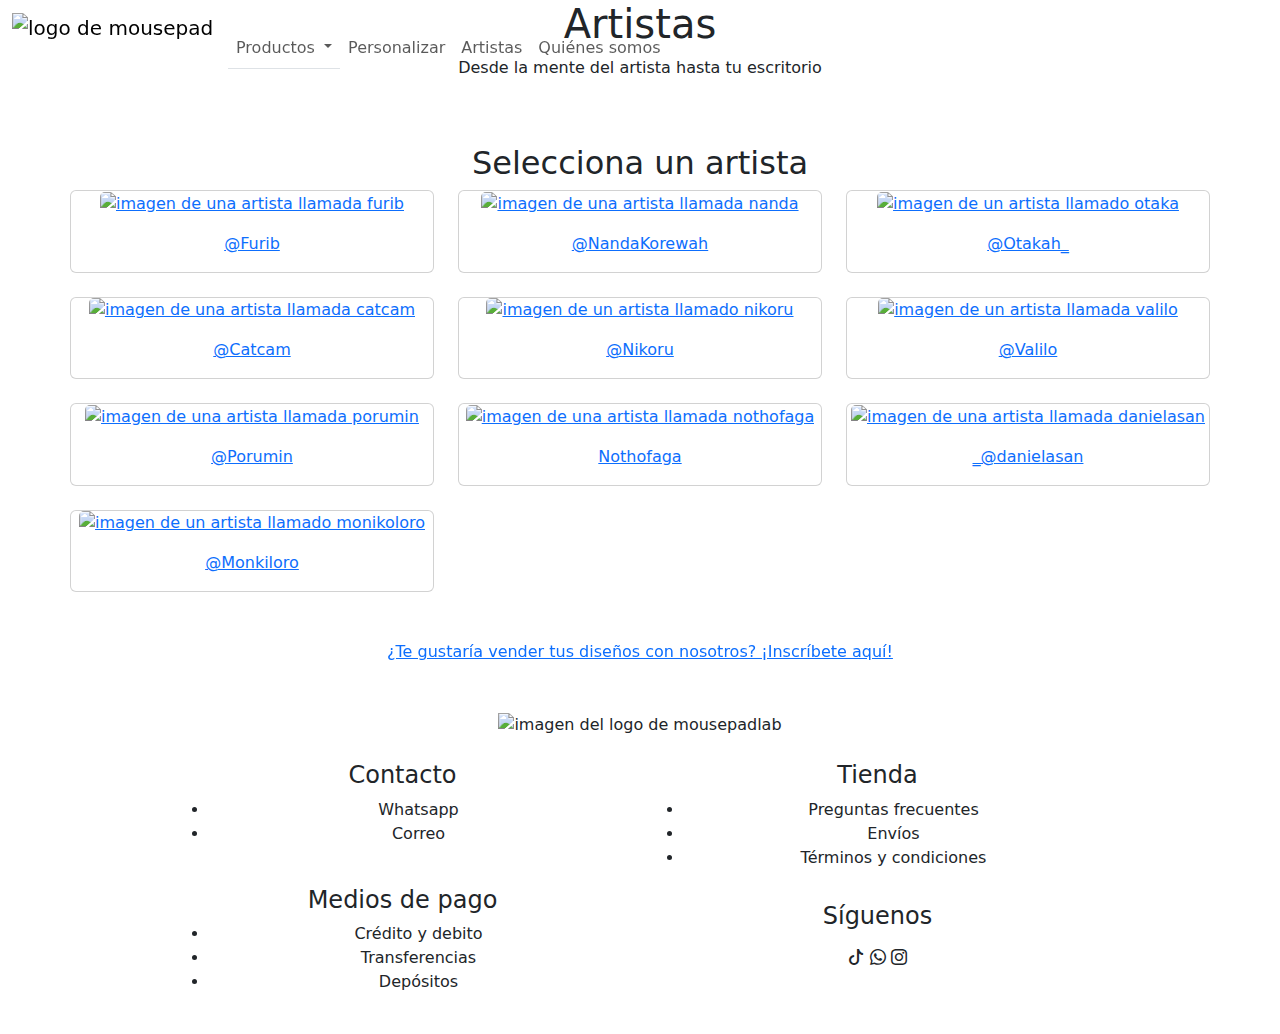
==== artistas.html @ 596542e2 "Add files via upload" ====
<!doctype html>
<html lang="es">
  <head>
    <meta charset="utf-8">
    <meta name="viewport" content="width=device-width, initial-scale=1">
    <title>Mousepad lab - Artistas</title>
    <link href="https://cdn.jsdelivr.net/npm/bootstrap@5.3.3/dist/css/bootstrap.min.css" rel="stylesheet" integrity="sha384-QWTKZyjpPEjISv5WaRU9OFeRpok6YctnYmDr5pNlyT2bRjXh0JMhjY6hW+ALEwIH" crossorigin="anonymous">
    <link rel="stylesheet" href="https://cdn.jsdelivr.net/npm/bootstrap-icons@1.11.3/font/bootstrap-icons.min.css">
    <link rel="preconnect" href="https://fonts.googleapis.com">
    <link rel="preconnect" href="https://fonts.gstatic.com" crossorigin>
    <link href="https://fonts.googleapis.com/css2?family=Alegreya:ital,wght@0,400..900;1,400..900&family=Dancing+Script:wght@400..700&family=Playfair+Display:ital,wght@0,400..900;1,400..900&family=Roboto:ital,wght@0,100;0,300;0,400;0,500;0,700;0,900;1,100;1,300;1,400;1,500;1,700;1,900&family=Style+Script&display=swap" rel="stylesheet">
    <link rel="stylesheet" href="assets/style.css">
  </head>
  <body>
    <header class="position-absolute z-1">
      <nav class="navbar navbar-expand-md">
          <div class="ss-container-nav container">
            <a class="navbar-brand" href="index.html"><img src="assets/img/mousepadlab.png" alt="logo de mousepadlab" class="logo-header d-sm-none" width="110" height="40">
              <img src="assets/img/mousepadlab.png" alt="logo de mousepadlab" class="logo-header d-none d-sm-block" width="200" height="70"></a>
              <div>
              <a href="carrito.html"><i class="bi bi-cart2 d-md-none text-white"></i></a>
            <button class="navbar-toggler border-0 shadow-none" type="button" data-bs-toggle="collapse" data-bs-target="#navbarNavDropdown" aria-controls="navbarNavDropdown" aria-expanded="false" aria-label="Toggle navigation">
              <i class="bi bi-list text-white"></i>
            </button>
              </div>
            <div class="collapse navbar-collapse " id="navbarNavDropdown">
              <ul class="ss-lista navbar-nav justify-content-around text">
                  <li class="nav-item dropdown">
                      <a class="nav-link dropdown-toggle text border-bottom" href="#" role="button" data-bs-toggle="dropdown" aria-expanded="false">
                        Productos
                      </a>
                      <ul class="dropdown-menu">
                        <li><a class="dropdown-item" href="personalizar.html">Personalizados</a></li>
                        <li><a class="dropdown-item" href="artistas.html">Diseñado por artistas</a></li>
                        <li><a class="dropdown-item" href="personalizar-playmat.html">Playmat</a></li>
                        <li><a class="dropdown-item" href="personalizar-gifcard.html">Gift card</a></li>
                      </ul>
                    </li>
                <li class="nav-item">
                  <a class="nav-link" href="personalizar.html">Personalizar</a>
                </li>
                <li class="nav-item">
                  <a class="nav-link" href="artistas.html">Artistas</a>
                </li>
                <li class="nav-item">
                  <a class="nav-link" href="">Quiénes somos</a>
                </li>
              </ul>
            </div>
            <a href="carrito.html"><i class="bi bi-cart2 d-none d-md-block text-white"></i></a>
          </div>
        </nav>
  </header>
    <main class="position-relative container-fluid p-0 text-center">
        <section class="ss-hero-pag ss-hero-artistas container-fluid text-center align-content-center">
            <h1>Artistas</h1>
            <p class="texto-descriptivo pb-md-3 pb-sm-2 pb-lg-5">Desde la mente del artista hasta tu escritorio</p>
        </section>
        <section class="container artista text-center py-4 py-md-5 p-lg-0">
            <h2>Selecciona un artista</h2>
            <div class="row row-gap-4">
                <div class="col-6 col-md-4">
                <div class="card">
                    <a href="catalogo-artistas.html">
                        <img src="assets/img/furib-artista.jpeg" class="card-img-top" alt="imagen de una artista llamada furib">
                        <div class="card-body">
                        <p class="card-text">@Furib</p>
                        </div>
                    </a>
                </div>
                </div>
                <div class="col-6 col-md-4">
                <div class="card">
                    <a href="catalogo-artistas.html">
                        <img src="assets/img/nanda-artista.jpeg" class="card-img-top" alt="imagen de una artista llamada nanda">
                        <div class="card-body">
                        <p class="card-text">@NandaKorewah</p>
                        </div>
                    </a>
                </div>
                </div>
                <div class="col-6 col-md-4">
                <div class="card">
                    <a href="catalogo-artistas.html">
                        <img src="assets/img/otaka-artista.jpeg" class="card-img-top" alt="imagen de un artista llamado otaka">
                        <div class="card-body">
                        <p class="card-text">@Otakah_</p>
                        </div>
                    </a>
                </div>
                </div>
                <div class="col-6 col-md-4">
                <div class="card">
                    <a href="catalogo-artistas.html">
                        <img src="assets/img/catcam-artista.jpeg" class="card-img-top" alt="imagen de una artista llamada catcam">
                        <div class="card-body">
                        <p class="card-text">@Catcam</p>
                        </div>
                    </a>
                </div>
                </div>
                <div class="col-6 col-md-4">
                <div class="card">
                    <a href="catalogo-artistas.html">
                        <img src="assets/img/nikoru-artista.jpeg" class="card-img-top" alt="imagen de un artista llamado nikoru">
                        <div class="card-body">
                        <p class="card-text">@Nikoru</p>
                        </div>
                    </a>
                </div>
                </div>
                <div class="col-6 col-md-4">
                <div class="card">
                    <a href="catalogo-artistas.html">
                        <img src="assets/img/valila-artista.jpeg" class="card-img-top" alt="imagen de un artista llamada valilo">
                        <div class="card-body">
                        <p class="card-text">@Valilo</p>
                        </div>
                    </a>
                </div>
                </div>
                <div class="col-6 col-md-4">
                <div class="card">
                    <a href="catalogo-artistas.html">
                        <img src="assets/img/porumin-artista.jpeg" class="card-img-top" alt="imagen de una artista llamada porumin">
                        <div class="card-body">
                        <p class="card-text">@Porumin</p>
                        </div>
                    </a>
                </div>
                </div>
                <div class="col-6 col-md-4">
                <div class="card">
                    <a href="catalogo-artistas.html">
                        <img src="assets/img/nothofaga-artista.jpeg" class="card-img-top" alt="imagen de una artista llamada nothofaga">
                        <div class="card-body">
                        <p class="card-text">Nothofaga</p>
                        </div>
                    </a>
                </div>
                </div>
                <div class="col-6 col-md-4">
                <div class="card">
                    <a href="catalogo-artistas.html">
                        <img src="assets/img/danielasan-artista.jpeg" class="card-img-top" alt="imagen de una artista llamada danielasan">
                        <div class="card-body">
                        <p class="card-text">_@danielasan</p>
                        </div>
                    </a>
                </div>
                </div>
                <div class="col-6 col-md-4">
                <div class="card">
                    <a href="catalogo-artistas.html">
                        <img src="assets/img/monikoloro-artista.jpeg" class="card-img-top" alt="imagen de un artista llamado monikoloro">
                        <div class="card-body">
                        <p class="card-text">@Monkiloro</p>
                        </div>
                    </a>
                </div>
            </div>
            </div>
        </section>
        <div class="position-sticky bottom-0 my-5 h-auto">
        <a class="artistas-btn text-center" href="formulario-vende-nosotros.html"> ¿Te gustaría vender tus diseños con nosotros? ¡Inscríbete aquí!</a>
        </div>
    </main>
    <footer class="container-fluid text-start text-sm-center">
        <div class="container">
            <img src="assets/img/mousepadlab.png" class="ss-img-footer" alt="imagen del logo de mousepadlab">
            <div class="row py-4 justify-content-center">
              <div class="col-12 col-sm-5 justify-content-center text-sm-center">
                  <h4>Contacto</h4>
              <ul>
                  <li>Whatsapp</li>
                  <li>Correo</li>
              </ul>
            </div>
            <div class="col-12 col-sm-5 justify-content-center text-sm-center">
                <h4>Tienda</h4>
            <ul>
                <li>Preguntas frecuentes</li>
                <li>Envíos</li>
                <li>Términos y condiciones</li>
            </ul>
            </div>
            <div class="col-12 col-sm-5 justify-content-center text-start text-sm-center">
                <h4>Medios de pago</h4>
            <ul>
                <li>Crédito y debito</li>
                <li>Transferencias</li>
                <li>Depósitos</li>
            </ul>
            </div>
            <div class="d-flex d-sm-block social-media justify-content-between justify-content-sm-center py-3 col-12 col-sm-5 text-start text-sm-center">
              <h4 class="d-none d-sm-block mb-3">Síguenos</h4>
                <i class="bi bi-tiktok text-center"></i>
                <i class="bi bi-whatsapp"></i>
                <i class="bi bi-instagram"></i>
            </div>
        </div>
      </div>
    </footer>
    <script src="https://cdn.jsdelivr.net/npm/bootstrap@5.3.3/dist/js/bootstrap.bundle.min.js" integrity="sha384-YvpcrYf0tY3lHB60NNkmXc5s9fDVZLESaAA55NDzOxhy9GkcIdslK1eN7N6jIeHz" crossorigin="anonymous"></script>
  </body>
</html>
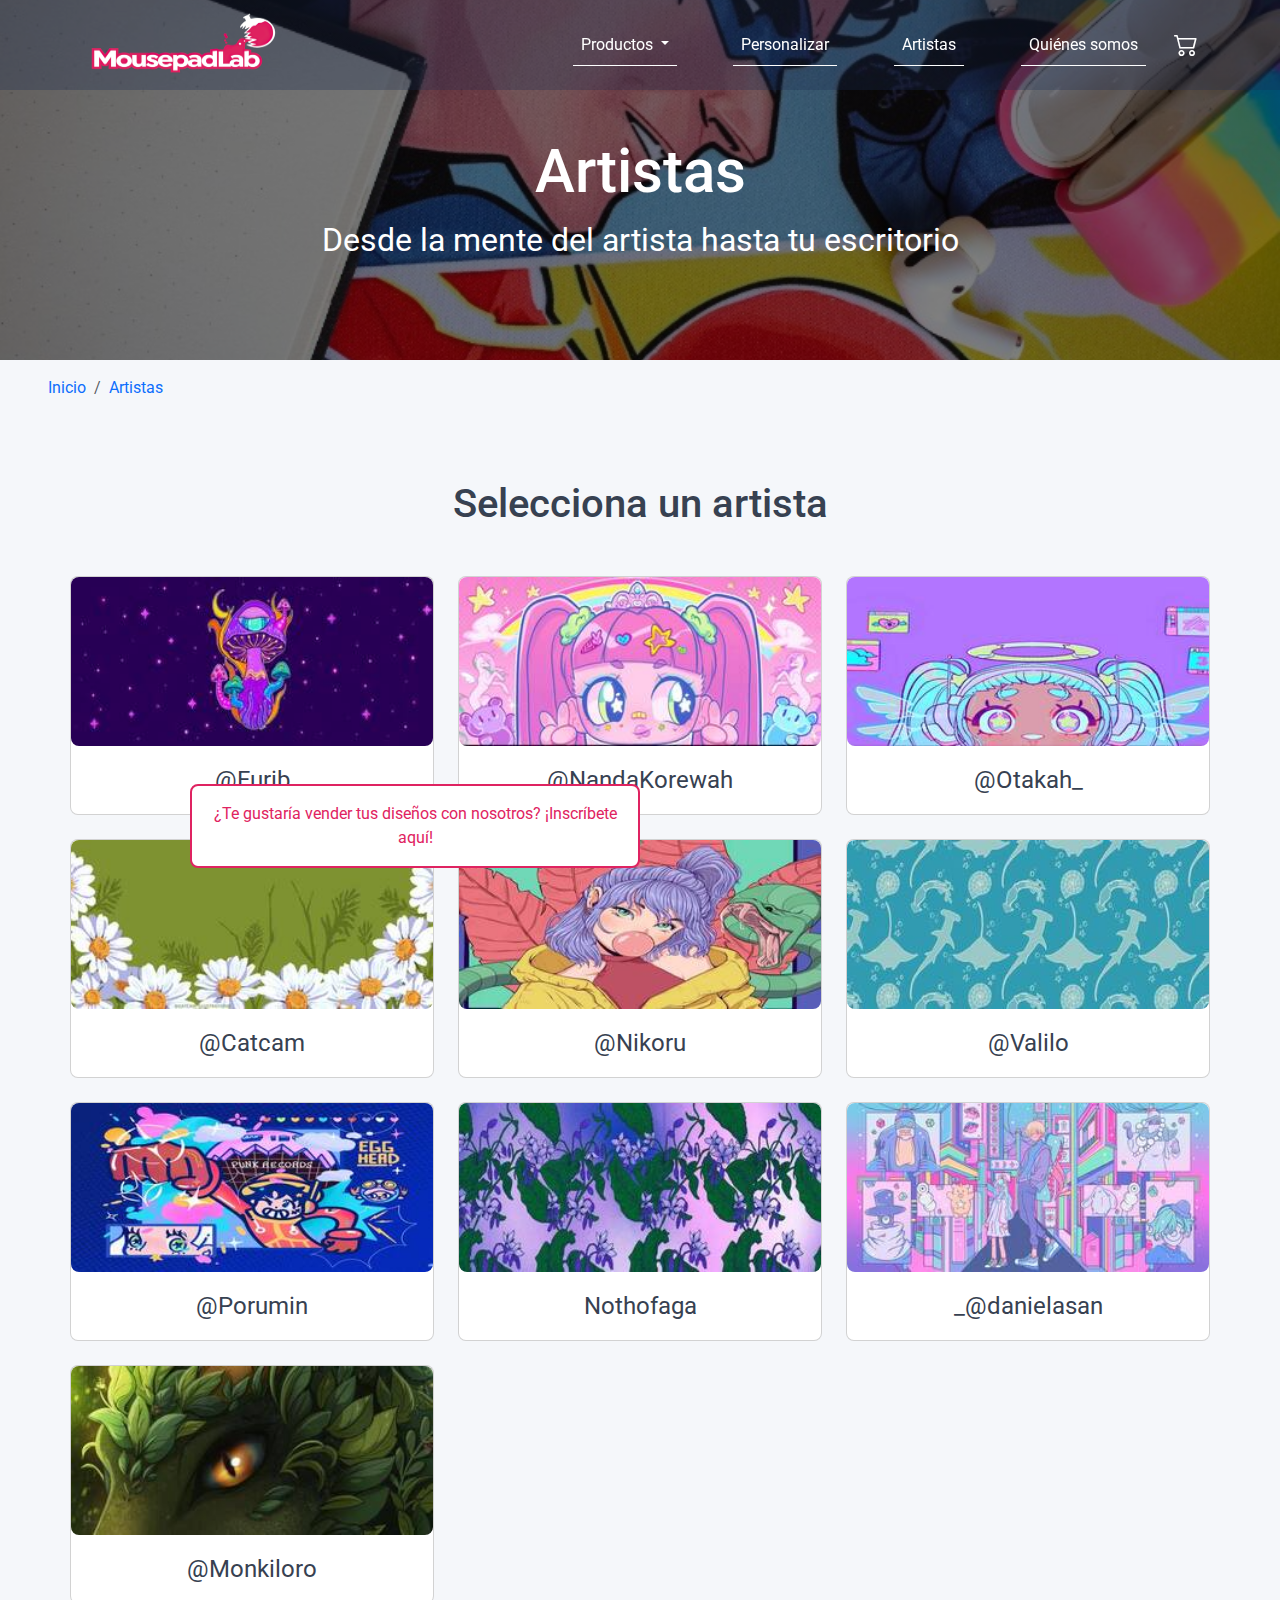
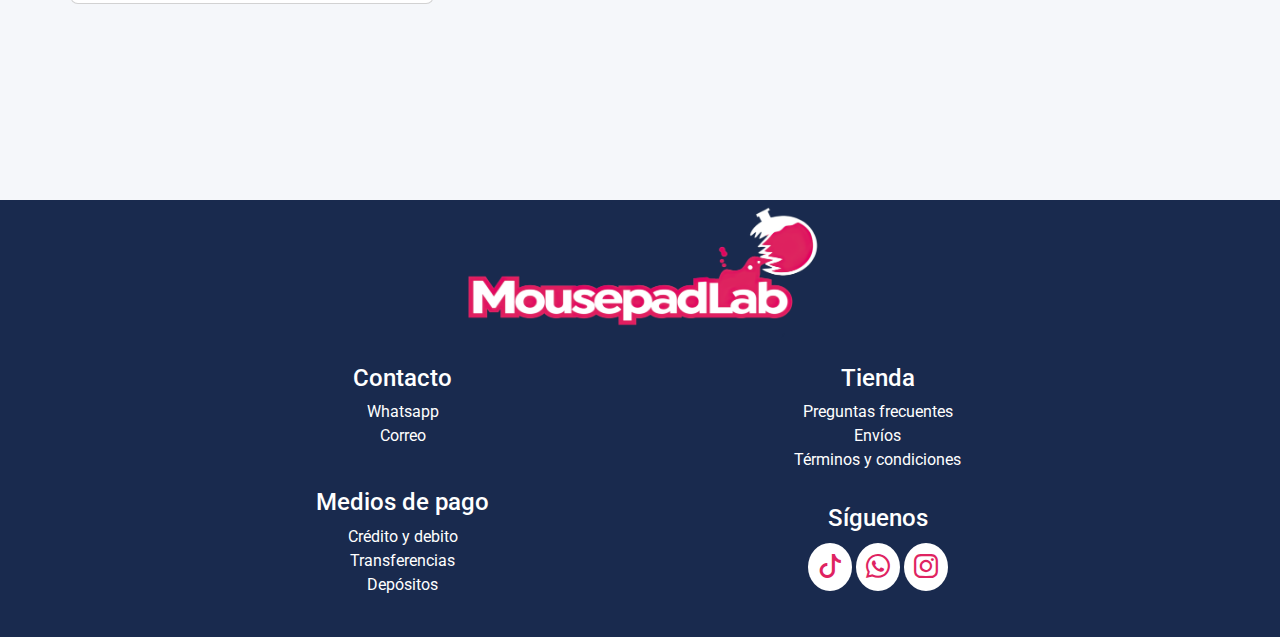
==== commit 33467fa1: "Add files via upload" ====
--- a/artistas.html
+++ b/artistas.html
@@ -9,6 +9,9 @@
     <link rel="preconnect" href="https://fonts.googleapis.com">
     <link rel="preconnect" href="https://fonts.gstatic.com" crossorigin>
     <link href="https://fonts.googleapis.com/css2?family=Alegreya:ital,wght@0,400..900;1,400..900&family=Dancing+Script:wght@400..700&family=Playfair+Display:ital,wght@0,400..900;1,400..900&family=Roboto:ital,wght@0,100;0,300;0,400;0,500;0,700;0,900;1,100;1,300;1,400;1,500;1,700;1,900&family=Style+Script&display=swap" rel="stylesheet">
+    <link rel="preconnect" href="https://fonts.googleapis.com">
+<link rel="preconnect" href="https://fonts.gstatic.com" crossorigin>
+<link href="https://fonts.googleapis.com/css2?family=Alegreya:ital,wght@0,400..900;1,400..900&family=Dancing+Script:wght@400..700&family=Playfair+Display:ital,wght@0,400..900;1,400..900&family=Press+Start+2P&family=Roboto:ital,wght@0,100;0,300;0,400;0,500;0,700;0,900;1,100;1,300;1,400;1,500;1,700;1,900&family=Style+Script&display=swap" rel="stylesheet">
     <link rel="stylesheet" href="assets/style.css">
   </head>
   <body>
@@ -24,9 +27,9 @@
             </button>
               </div>
             <div class="collapse navbar-collapse " id="navbarNavDropdown">
-              <ul class="ss-lista navbar-nav justify-content-around text">
-                  <li class="nav-item dropdown">
-                      <a class="nav-link dropdown-toggle text border-bottom" href="#" role="button" data-bs-toggle="dropdown" aria-expanded="false">
+              <ul class="ss-lista navbar-nav align-items-center justify-content-md-around">
+                  <li class="nav-item dropdown nav-item-diferente">
+                      <a class="nav-link dropdown-toggle text text-center" href="#" role="button" data-bs-toggle="dropdown" aria-expanded="false">
                         Productos
                       </a>
                       <ul class="dropdown-menu">
@@ -34,28 +37,33 @@
                         <li><a class="dropdown-item" href="artistas.html">Diseñado por artistas</a></li>
                         <li><a class="dropdown-item" href="personalizar-playmat.html">Playmat</a></li>
                         <li><a class="dropdown-item" href="personalizar-gifcard.html">Gift card</a></li>
+                        <li><a class="dropdown-item" href="personalizar-cuadro.html">Cuadros</a></li>
                       </ul>
                     </li>
                 <li class="nav-item">
-                  <a class="nav-link" href="personalizar.html">Personalizar</a>
+                  <a class="nav-link text-center" href="personalizar.html">Personalizar</a>
+                </li>
+                <li class="nav-item nav-item-diferente">
+                  <a class="nav-link text-center" href="artistas.html">Artistas</a>
                 </li>
                 <li class="nav-item">
-                  <a class="nav-link" href="artistas.html">Artistas</a>
-                </li>
-                <li class="nav-item">
-                  <a class="nav-link" href="">Quiénes somos</a>
+                  <a class="nav-link text-center" href="quienes-somos.html">Quiénes somos</a>
                 </li>
               </ul>
             </div>
-            <a href="carrito.html"><i class="bi bi-cart2 d-none d-md-block text-white"></i></a>
+            <a href="carrito.html" class="d-none d-md-block"><p class="m-0"><i class="bi bi-cart2 d-none d-md-block text-white"></i></p></a>
           </div>
         </nav>
   </header>
     <main class="position-relative container-fluid p-0 text-center">
         <section class="ss-hero-pag ss-hero-artistas container-fluid text-center align-content-center">
             <h1>Artistas</h1>
-            <p class="texto-descriptivo pb-md-3 pb-sm-2 pb-lg-5">Desde la mente del artista hasta tu escritorio</p>
+            <p class="texto-descriptivo pb-md-2 pb-sm-1 pb-lg-4">Desde la mente del artista hasta tu escritorio</p>
         </section>
+        <ol class="breadcrumb ms-5 mt-3">
+          <li class="breadcrumb-item"><a href="index.html">Inicio</a></li>
+          <li class="breadcrumb-item"><a href="#" class="miga-activa">Artistas</a></li>
+        </ol>
         <section class="container artista text-center py-4 py-md-5 p-lg-0">
             <h2>Selecciona un artista</h2>
             <div class="row row-gap-4">
@@ -161,7 +169,7 @@
             </div>
             </div>
         </section>
-        <div class="position-sticky bottom-0 my-5 h-auto">
+        <div class="position-sticky d-flex justify-content-center bottom-0 mt-5 h-auto">
         <a class="artistas-btn text-center" href="formulario-vende-nosotros.html"> ¿Te gustaría vender tus diseños con nosotros? ¡Inscríbete aquí!</a>
         </div>
     </main>
--- a/assets/style.css
+++ b/assets/style.css
@@ -0,0 +1,758 @@
+@charset "UTF-8";
+.large-btn-mobile:hover {
+  background-color: #B01D4E;
+}
+
+.large-btn-mobile-2:hover {
+  background-color: #B01D4E;
+}
+
+.small-btn-mobile:hover {
+  background-color: #B01D4E;
+}
+
+.small-btn-desktop:hover {
+  background-color: #B01D4E;
+}
+
+body {
+  background-color: #F5F7FA;
+  color: #374151;
+  font-family: "Roboto";
+}
+
+h1 {
+  font-size: 1.875rem;
+}
+
+h2 {
+  font-size: 1.5rem;
+}
+
+a {
+  text-decoration: none;
+}
+
+li:not(.ss-vende li) {
+  list-style: none;
+}
+
+p {
+  font-size: 0.875rem;
+}
+
+/* Estos son los estilos del header*/
+header {
+  width: 100%;
+}
+
+.navbar {
+  background-color: rgba(25, 42, 78, 0.3);
+  max-height: 90px;
+}
+
+.navbar .navbar-nav .nav-link {
+  color: white;
+  border-bottom: 1px solid white;
+}
+
+.navbar .navbar-nav .nav-link li.activo a.activo {
+  color: #DF2361;
+}
+
+.navbar .navbar-toggler-icon {
+  color: white;
+}
+
+.navbar-brand {
+  width: 40%;
+}
+
+.navbar-nav {
+  width: 100%;
+}
+
+.navbar-collapse.show {
+  background-color: #F5F7FA;
+  width: 50%;
+  height: 100vh;
+  display: flex;
+  align-items: flex-start;
+  z-index: 5;
+}
+
+.navbar-collapse.show .ss-lista {
+  height: 50%;
+  align-items: center;
+  justify-content: space-between;
+  border-color: #DF2361;
+}
+
+.navbar-collapse.show .nav-link {
+  color: #374151;
+  font-size: 1.25rem;
+}
+
+.navbar-collapse ul.dropdown-menu.show {
+  display: flex;
+  align-items: center;
+  flex-direction: column;
+  justify-content: space-around;
+  height: 30vh;
+}
+.navbar-collapse ul.dropdown-menu.show li {
+  border-bottom: 1px solid #DF2361;
+  width: 100%;
+}
+
+.bi {
+  font-size: 1.5rem;
+}
+
+/* Estos son los estilos del home*/
+/* Estos son los estilos de la seccion hero-img*/
+.ss-hero-img {
+  color: white;
+  background-image: linear-gradient(rgba(0, 0, 0, 0.5), rgba(0, 0, 0, 0.5)), url("img/personalizar-2.jpeg");
+  background-position: center;
+  background-size: cover;
+  height: 40vh;
+  max-height: 668px;
+}
+.ss-hero-img div {
+  margin-top: 3.125rem;
+}
+
+.large-btn-mobile {
+  color: white;
+  width: 60%;
+  min-width: 300px;
+  max-width: 23rem;
+  padding: 0.6rem 5rem 0.6rem 5rem;
+  border-radius: 8px;
+  background-color: #DF2361;
+  transition: all 0.3s ease;
+}
+
+.large-btn-mobile-2 {
+  color: #DF2361;
+  width: 60%;
+  min-width: 300px;
+  max-width: 23rem;
+  padding: 0.6rem 5rem 0.6rem 5rem;
+  border-radius: 8px;
+  border: 2px solid #DF2361;
+  background-color: #F5F7FA;
+  transition: all 0.3s ease;
+}
+
+/* Estos son los estilos de la seccion productos*/
+.ss-card-img {
+  height: 90px;
+}
+
+.small-btn-mobile {
+  color: white;
+  max-height: 2.5rem;
+  padding-bottom: 0.2rem;
+  padding-top: 0.2rem;
+  border-radius: 8px;
+  background-color: #DF2361;
+  transition: all 0.3s ease;
+}
+
+.ss-card-text {
+  font-size: 0.75rem;
+}
+
+.ss-precio {
+  margin-bottom: 0.3rem;
+  color: #B01D4E;
+}
+
+.ss-precio-personalizar {
+  font-size: 1.5rem;
+  margin-bottom: 0.3rem;
+  color: #B01D4E;
+}
+
+/* Estos son los estilos de la seccion img-descriptiva*/
+.img-descriptiva {
+  position: relative;
+  background-image: linear-gradient(rgba(0, 0, 0, 0.5), rgba(0, 0, 0, 0.5)), url("img/img-descriptiva-2.jpeg");
+  background-position: center;
+  background-size: cover;
+  color: white;
+}
+
+.logo-imagen {
+  position: absolute;
+  right: 0;
+  bottom: 0;
+  width: 18%;
+  height: 40%;
+}
+
+/* Estos son los estilos de la seccion tamaños*/
+.mousepad {
+  position: relative;
+  background-color: #374151;
+  width: 100%;
+  border-radius: 8px;
+  border: 3px dashed black;
+}
+.mousepad p {
+  font-size: 0.75rem;
+}
+
+.t1 {
+  height: 70px;
+}
+
+.t2 {
+  height: 60px;
+}
+
+.t3 {
+  height: 90px;
+}
+
+.bi-mouse-fill {
+  transform: rotate(-45deg);
+  font-size: 2rem;
+  position: absolute;
+  bottom: 0%;
+  right: 5%;
+  transition: transform 0.3s ease-in-out;
+}
+
+.mousepad:hover .bi-mouse-fill {
+  animation: myAnim 8s cubic-bezier(0.42, 0, 0.58, 1) 0s 1 normal forwards;
+}
+
+@keyframes myAnim {
+  0%, 100% {
+    transform: translateX(0%) rotate(-45deg);
+    transform-origin: 50% 50%;
+  }
+  5% {
+    transform: translateX(-20px) rotate(2.4deg);
+  }
+  15% {
+    transform: translateX(-50px) rotate(-6deg);
+  }
+  25% {
+    transform: translateX(5px) rotate(3.6deg);
+  }
+  35% {
+    transform: translateX(15px) rotate(6deg);
+  }
+  45% {
+    transform: translateX(-25px) rotate(3.6deg);
+  }
+  55% {
+    transform: translateX(-40px) rotate(-4.8deg);
+  }
+  65% {
+    transform: translateX(10px) rotate(2.4deg);
+  }
+  75% {
+    transform: translateX(-20px) rotate(-2.4deg);
+  }
+  85% {
+    transform: translateX(10px) rotate(3.6deg);
+  }
+}
+/* Estos son los estilos de la seccion materiales*/
+.titulo-materiales {
+  font-weight: bold;
+  margin: 0.2rem 0 0.2rem 0;
+}
+
+/* Aqui terminan los estilos del home*/
+/* Estos son los estilos de catalogo*/
+.ss-hero-pag:not(.ss-hero-img) {
+  background-position: center;
+  background-size: cover;
+  height: 20vh;
+}
+.ss-hero-pag:not(.ss-hero-img) h1 {
+  margin-top: 3.125rem;
+}
+
+.ss-hero-catalogo {
+  color: white;
+  background-image: linear-gradient(rgba(0, 0, 0, 0.5), rgba(0, 0, 0, 0.5)), url("img/catalogo-2.jpeg");
+}
+
+.trabajo-artista div img {
+  cursor: pointer;
+  border-radius: 8px;
+}
+
+/* aqui terminan los estilos de catalogo*/
+/* Estos son los estilos de catalogo*/
+.ss-hero-pag:not(.ss-hero-img) {
+  background-position: center;
+  background-size: cover;
+  height: 20vh;
+}
+.ss-hero-pag:not(.ss-hero-img) h1 {
+  margin-top: 3.125rem;
+}
+
+.ss-hero-artistas {
+  color: white;
+  background-image: linear-gradient(rgba(0, 0, 0, 0.5), rgba(0, 0, 0, 0.5)), url("img/hero-artistas.jpeg");
+}
+
+.artista div.card {
+  border-radius: 8px;
+}
+.artista div.card img {
+  border-radius: 8px;
+}
+.artista div.card p {
+  font-size: 1rem;
+  color: #374151;
+}
+
+.artistas-btn {
+  border: 2px solid #DF2361;
+  color: #DF2361;
+  background-color: white;
+  position: sticky;
+  bottom: 0;
+  width: 100%;
+  max-width: 450px;
+  height: auto;
+  transform: translateX(-50%);
+  margin-bottom: 2rem;
+  font-size: 1rem;
+  border-radius: 8px;
+  padding: 1rem 0.5rem 1rem 0.5rem;
+}
+
+/* aqui terminan los estilos de catalogo*/
+/* Estos son los estilos de formulario vende con nosotros*/
+.ss-form label {
+  margin-bottom: 0.2rem;
+}
+.ss-form input {
+  border-radius: 8px;
+  height: 3rem;
+  padding-left: 1rem;
+  border-bottom: 2px solid #DF2361;
+  caret-color: #DF2361;
+}
+.ss-form input::-moz-placeholder {
+  opacity: 0.6;
+}
+.ss-form input::placeholder {
+  opacity: 0.6;
+}
+.ss-form input:focus {
+  outline: none;
+}
+.ss-form input:focus::-moz-placeholder {
+  opacity: 0;
+}
+.ss-form input:focus::placeholder {
+  opacity: 0;
+}
+.ss-form textarea {
+  border-radius: 8px;
+  height: 10rem;
+  border: 2px solid #DF2361;
+}
+
+.ss-hero-formulario {
+  color: white;
+  background-image: linear-gradient(rgba(0, 0, 0, 0.5), rgba(0, 0, 0, 0.5)), url("img/banner-mousepadlab.jpeg");
+}
+
+/* Estos son los estilos de formulario venta*/
+.ss-vende input[type=number] {
+  -moz-appearance: textfield;
+  -webkit-appearance: none;
+  appearance: none;
+}
+.ss-vende input[type=number]::-webkit-outer-spin-button,
+.ss-vende input[type=number]::-webkit-inner-spin-button {
+  -webkit-appearance: none;
+  margin: 0;
+}
+
+.obligatorio {
+  color: #DF2361;
+  margin-right: 0.5rem;
+}
+
+/* aqui terminan los estilos de de formulario venta*/
+.ss-hero-personalizar {
+  color: white;
+  background-image: linear-gradient(rgba(0, 0, 0, 0.5), rgba(0, 0, 0, 0.5)), url("img/hr-personalizar.jpeg");
+}
+
+section > h2 {
+  margin-bottom: 3rem;
+}
+
+.btn-tamaño {
+  cursor: pointer;
+}
+
+.img-carrito {
+  width: 100%;
+  max-height: 250px;
+  border-radius: 8px;
+}
+
+.carrito-elemento {
+  margin-bottom: 3rem;
+}
+
+.iconos-carrito {
+  color: #DF2361;
+}
+
+.bi-trash {
+  color: #374151;
+}
+
+/* Estos son los estilos del footer*/
+footer {
+  color: white;
+  background-color: #192A4E;
+}
+footer ul {
+  padding: 0;
+}
+footer .ss-img-footer {
+  width: 100%;
+  max-width: 380px;
+  max-height: 140px;
+}
+
+.social-media .bi {
+  padding: 0.5rem;
+  color: #DF2361;
+  background-color: white;
+  border-radius: 50%;
+}
+
+@media (min-width: 576px) {
+  .ss-hero-pag:not(.ss-hero-img) {
+    height: 30vh;
+  }
+  .ss-hero-pag:not(.ss-hero-img) h1 {
+    margin-top: 3.125rem;
+  }
+  .t1 {
+    height: 140px;
+  }
+  .t2 {
+    height: 100px;
+  }
+  .t3 {
+    height: 210px;
+  }
+}
+@media (min-width: 768px) {
+  .ss-hero-img {
+    height: 50vh;
+  }
+  .ss-hero-img div {
+    margin-top: 5rem;
+  }
+  .ss-hero-pag:not(.ss-hero-img) {
+    height: 40vh;
+  }
+  .ss-hero-pag:not(.ss-hero-img) h1 {
+    margin-top: 5rem;
+  }
+  p {
+    font-size: 1rem;
+  }
+  h1 {
+    font-size: 3.75rem;
+  }
+  .texto-descriptivo {
+    font-size: 2rem;
+  }
+  .large-btn-mobile .large-btn-mobile-2 {
+    font-size: 1.5rem;
+  }
+  h1 {
+    font-size: 2.5rem;
+  }
+  h2 {
+    font-size: 1.875rem;
+  }
+  .card-title {
+    font-size: 1.5rem;
+  }
+  .ss-card-text {
+    font-size: 1rem;
+  }
+  .ss-precio {
+    font-weight: 500;
+    font-size: 1.25rem;
+    margin-bottom: 0.3rem;
+    color: #B01D4E;
+  }
+  .ss-precio-personalizar {
+    font-size: 1.5rem;
+    margin-bottom: 0.3rem;
+    color: #B01D4E;
+  }
+  .img-descriptiva p {
+    font-size: 1.5rem;
+  }
+  .titulo-materiales {
+    font-size: 1.5rem;
+  }
+  .t1 {
+    height: 180px;
+  }
+  .t2 {
+    height: 150px;
+  }
+  .t3 {
+    height: 280px;
+  }
+  .artista div.card {
+    border-radius: 8px;
+  }
+  .artista div.card img {
+    border-radius: 8px;
+  }
+  .artista div.card p {
+    font-size: 1.5rem;
+    color: #374151;
+  }
+}
+@media (min-width: 992px) {
+  .ss-hero-img {
+    height: 80vh;
+  }
+  .ss-hero-img div {
+    margin-top: 5rem;
+  }
+  .ss-hero-pag:not(.ss-hero-img) h1 {
+    margin-top: 5rem;
+  }
+  .ss-card-img {
+    height: 190px;
+  }
+  .small-btn-mobile {
+    font-size: 1.25rem;
+  }
+  .card-title {
+    font-size: 1.875rem;
+  }
+  .ss-card-text {
+    font-size: 1rem;
+  }
+  .ss-precio {
+    font-size: 1.5rem;
+    margin-bottom: 0.3rem;
+    color: #B01D4E;
+  }
+  .ss-precio-personalizar {
+    font-size: 1.875rem;
+    margin-bottom: 0.3rem;
+    color: #B01D4E;
+  }
+  section, .img-descriptiva {
+    margin: 5rem 0 5rem 0;
+  }
+  .ss-hero-pag {
+    margin: 0;
+  }
+  h1 {
+    font-size: 3.75rem;
+  }
+  h2 {
+    font-size: 2.5rem;
+  }
+  .texto-descriptivo {
+    font-size: 2rem;
+  }
+  .large-btn-mobile, .large-btn-mobile-2 {
+    font-size: 1.5rem;
+  }
+  .img-descriptiva p {
+    font-size: 2.5rem;
+    padding: 2.5rem 0.5rem 2.5rem 0.5rem;
+  }
+  .titulo-materiales {
+    font-size: 1.875rem;
+  }
+  .t1 {
+    height: 250px;
+  }
+  .t2 {
+    height: 210px;
+  }
+  .t3 {
+    height: 330px;
+  }
+  .bi-mouse-fill {
+    font-size: 3rem;
+    position: absolute;
+    bottom: 5%;
+    right: 5%;
+  }
+}
+.row .cargar-img .cargar p {
+  text-align: center;
+  padding: 10px;
+  color: #DF2361;
+  font-size: 0.875rem;
+  font-weight: 600;
+  background-color: white;
+  height: 60px;
+  border-radius: 10px;
+}
+
+.container-img .col .img-principal {
+  border-radius: 10px;
+}
+
+.seleccion .container-tamaño .tamaño .btn-tamaño {
+  background-color: white;
+  color: #DF2361;
+  text-align: center;
+  padding: 0px;
+  font-size: 20px;
+  font-weight: 500;
+  height: 50px;
+  border-radius: 10px;
+}
+.seleccion .check-container .check-box .form-check {
+  font-size: 16px;
+}
+.seleccion .check-container .check-box .form-check .form-check-input:checked[type=checkbox] {
+  background-color: #DF2361;
+  border-color: #DF2361;
+}
+.seleccion p {
+  font-size: 20px;
+  color: #DF2361;
+}
+
+.container-añadir .col .btn-añadir {
+  width: 5 0%;
+  padding: 15px;
+  background-color: #DF2361;
+  color: white;
+  margin-bottom: 30px;
+  font-weight: 500;
+}
+
+@media only screen and (min-width: 700px) {
+  .container-img .col .img-principal {
+    border-radius: 10px;
+  }
+  .row .cargar-img .cargar p {
+    font-size: 18px;
+    font-weight: 500;
+  }
+  .container-añadir .col .btn-añadir {
+    width: 300px;
+    padding: 5 15px;
+    background-color: #DF2361;
+    color: white;
+    margin-bottom: 30px;
+    font-weight: 500;
+  }
+}
+.titulo-header {
+  display: flex;
+  justify-content: center;
+  align-items: center;
+  padding-top: 85px;
+}
+
+.bi {
+  font-size: 1.5rem;
+}
+
+/* Estos son los estilos del main*/
+.container-producto {
+  text-align: center;
+}
+.container-producto .row .col p {
+  color: #374151;
+}
+.container-producto .row .col p span {
+  color: black;
+}
+.container-producto .row .col .sumar p {
+  text-align: left;
+  color: #DF2361;
+  font-size: 20px;
+}
+.container-producto .row .col .sumar .precio {
+  margin-left: 60%;
+}
+
+.container-botones .row {
+  margin: 10px;
+}
+.container-botones .row .col .btn-compra {
+  width: 300px;
+  padding: 5 15px;
+  border-color: #DF2361;
+  background-color: white;
+  color: #DF2361;
+  font-weight: 500;
+}
+.container-botones .row .col .btn-compra-2 {
+  width: 300px;
+  padding: 5 15px;
+  background-color: #DF2361;
+  color: white;
+  font-weight: 500;
+}
+
+@media only screen and (min-width: 700px) {
+  .container-producto {
+    text-align: center;
+  }
+  .container-producto .row .col p {
+    color: #374151;
+  }
+  .container-producto .row .col p span {
+    color: black;
+  }
+  .container-producto .row .col .sumar p {
+    margin-left: 24%;
+    color: #DF2361;
+    font-size: 25px;
+  }
+  .container-producto .row .col .sumar .precio {
+    margin-left: 40%;
+  }
+}
+/* Estos son los estilos del footer*/
+footer {
+  color: white;
+  background-color: #192A4E;
+}
+footer ul {
+  padding: 0;
+}
+footer .ss-img-footer {
+  width: 100%;
+  max-width: 380px;
+  max-height: 140px;
+}
+
+.social-media .bi {
+  padding: 10px;
+  color: #DF2361;
+  background-color: white;
+  border-radius: 50%;
+}/*# sourceMappingURL=style.css.map */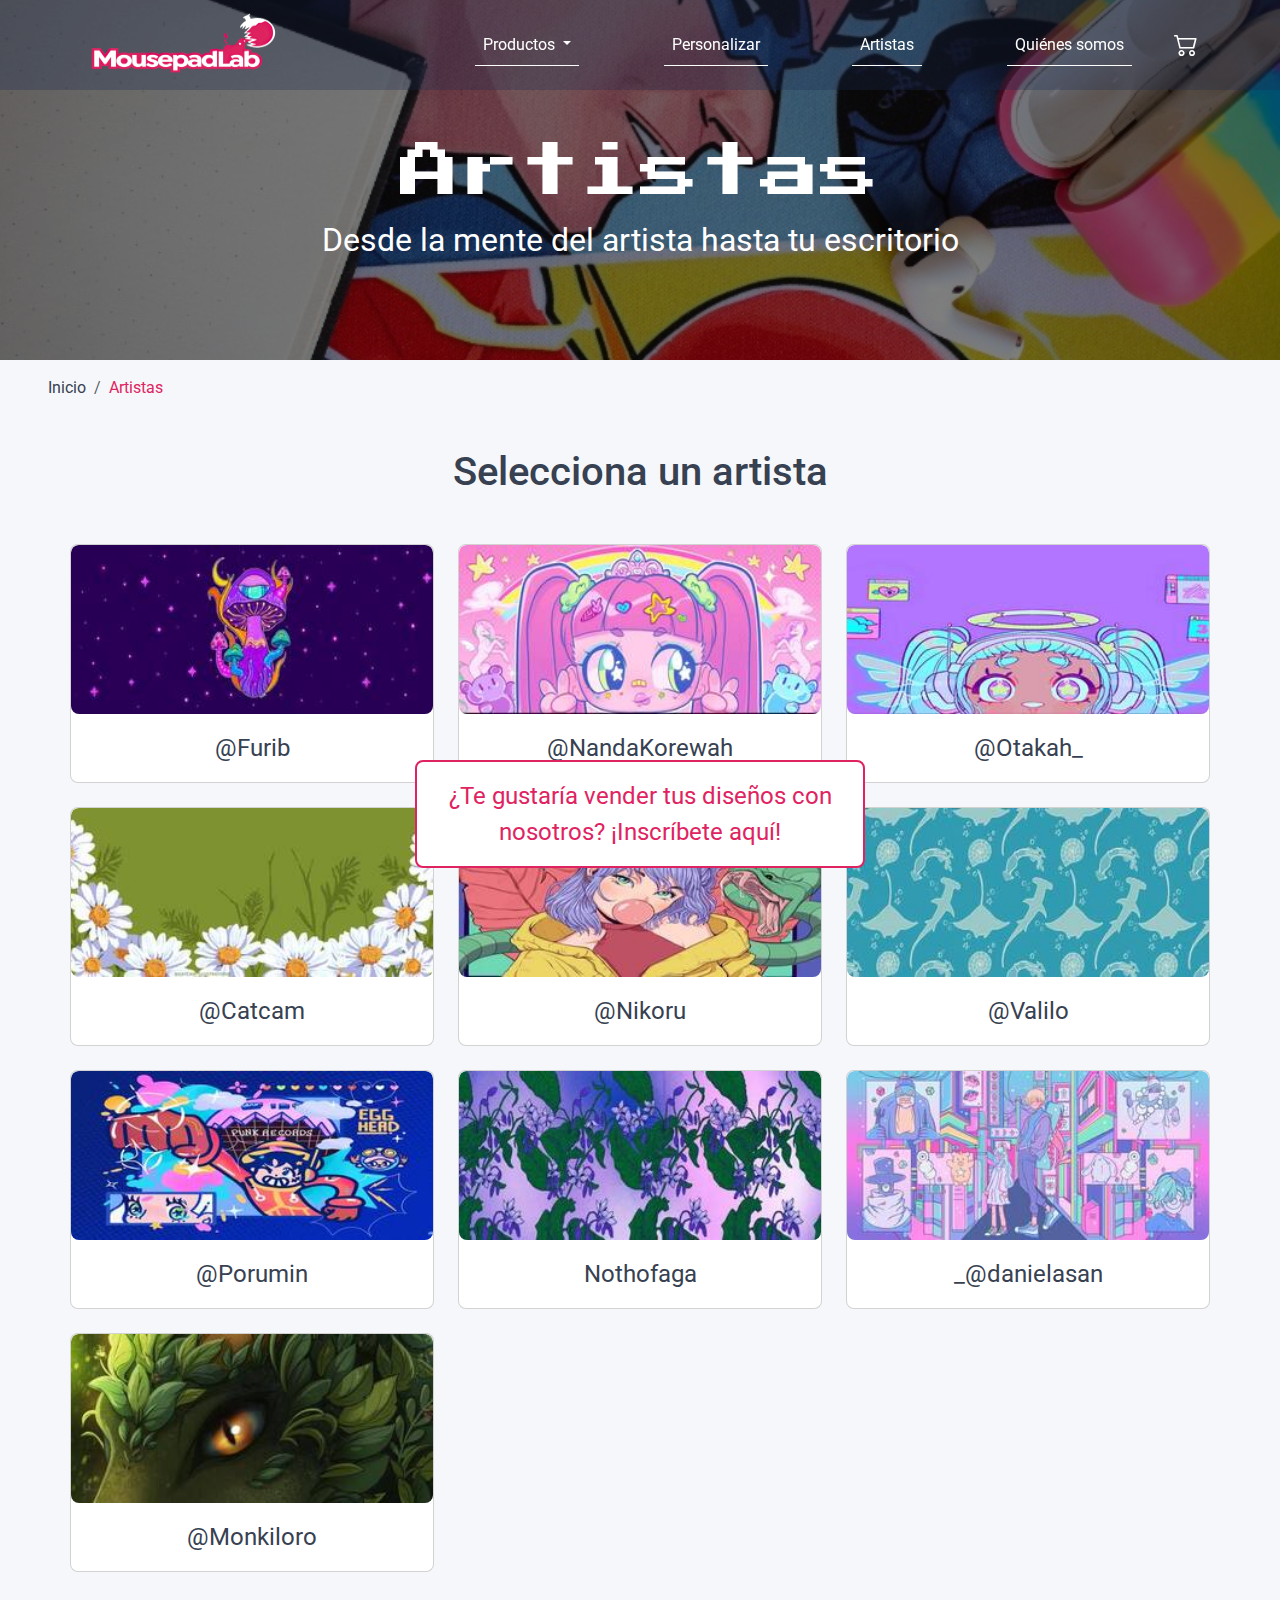
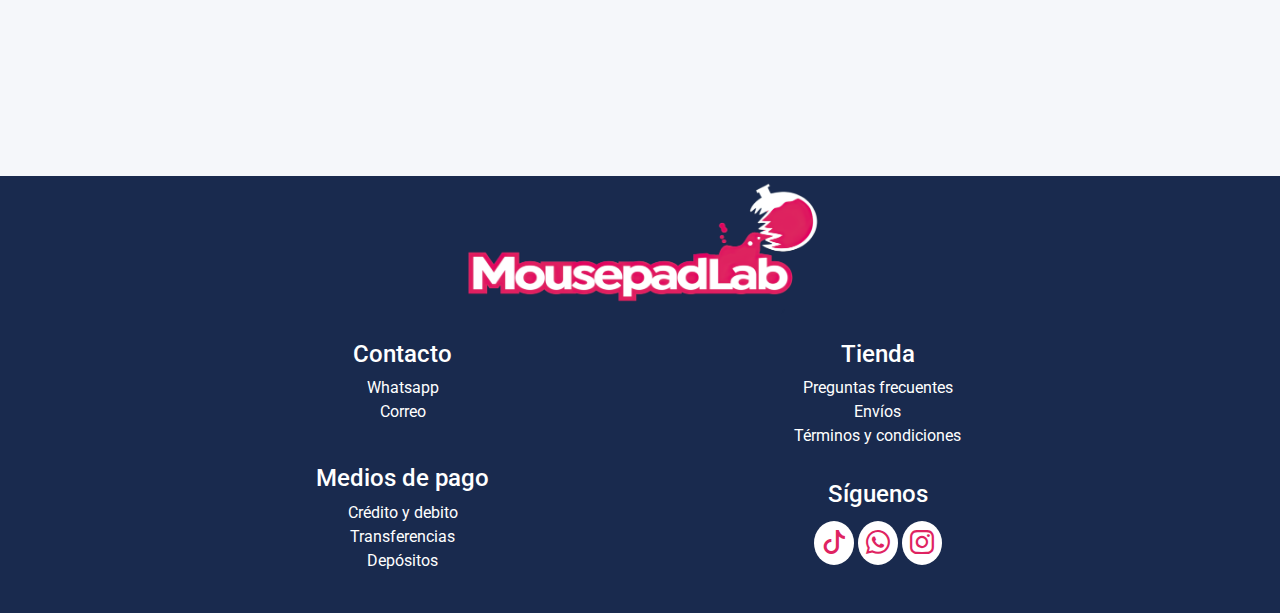
==== commit 526a5bed: "Add files via upload" ====
--- a/artistas.html
+++ b/artistas.html
@@ -58,7 +58,7 @@
     <main class="position-relative container-fluid p-0 text-center">
         <section class="ss-hero-pag ss-hero-artistas container-fluid text-center align-content-center">
             <h1>Artistas</h1>
-            <p class="texto-descriptivo pb-md-2 pb-sm-1 pb-lg-4">Desde la mente del artista hasta tu escritorio</p>
+            <p class="texto-descriptivo pb-0 pb-md-2 pb-sm-1 pb-lg-4">Desde la mente del artista hasta tu escritorio</p>
         </section>
         <ol class="breadcrumb ms-5 mt-3">
           <li class="breadcrumb-item"><a href="index.html">Inicio</a></li>
--- a/assets/style.css
+++ b/assets/style.css
@@ -4,7 +4,7 @@
 }
 
 .large-btn-mobile-2:hover {
-  background-color: #B01D4E;
+  background-color: white;
 }
 
 .small-btn-mobile:hover {
@@ -23,6 +23,7 @@
 
 h1 {
   font-size: 1.875rem;
+  font-family: "Press Start 2P";
 }
 
 h2 {
@@ -65,7 +66,7 @@
 }
 
 .navbar-brand {
-  width: 40%;
+  width: 30%;
 }
 
 .navbar-nav {
@@ -74,35 +75,39 @@
 
 .navbar-collapse.show {
   background-color: #F5F7FA;
-  width: 50%;
-  height: 100vh;
+  height: 60vh;
   display: flex;
   align-items: flex-start;
   z-index: 5;
 }
 
 .navbar-collapse.show .ss-lista {
-  height: 50%;
+  height: 100%;
   align-items: center;
   justify-content: space-between;
   border-color: #DF2361;
 }
 
 .navbar-collapse.show .nav-link {
-  color: #374151;
+  color: white;
+  width: 100%;
   font-size: 1.25rem;
-}
-
-.navbar-collapse ul.dropdown-menu.show {
+  border-bottom: #DF2361;
+}
+
+.navbar-collapse.show .nav-item {
   display: flex;
   align-items: center;
-  flex-direction: column;
-  justify-content: space-around;
-  height: 30vh;
-}
-.navbar-collapse ul.dropdown-menu.show li {
-  border-bottom: 1px solid #DF2361;
+  justify-content: center;
   width: 100%;
+  height: 20%;
+  background-color: #192A4E;
+}
+
+.navbar-collapse.show .nav-item-diferente {
+  width: 100%;
+  color: white;
+  background-color: #DF2361;
 }
 
 .bi {
@@ -121,6 +126,18 @@
 }
 .ss-hero-img div {
   margin-top: 3.125rem;
+}
+
+.breadcrumb .breadcrumb-item a {
+  color: #374151;
+}
+
+.breadcrumb .breadcrumb-item a:hover:not(.miga-activa) {
+  color: #6b717a;
+}
+
+.breadcrumb .breadcrumb-item .miga-activa {
+  color: #DF2361;
 }
 
 .large-btn-mobile {
@@ -270,11 +287,22 @@
 }
 
 /* Aqui terminan los estilos del home*/
+/*estilos seccion personalizar*/
+.row .cargar-img .cargar p:hover {
+  background-color: #DF2361;
+  color: white;
+}
+
+.form-check-input {
+  cursor: pointer;
+}
+
+/* Aqui terminan los estilos de personaliazar*/
 /* Estos son los estilos de catalogo*/
 .ss-hero-pag:not(.ss-hero-img) {
   background-position: center;
   background-size: cover;
-  height: 20vh;
+  height: 30vh;
 }
 .ss-hero-pag:not(.ss-hero-img) h1 {
   margin-top: 3.125rem;
@@ -306,6 +334,9 @@
   background-image: linear-gradient(rgba(0, 0, 0, 0.5), rgba(0, 0, 0, 0.5)), url("img/hero-artistas.jpeg");
 }
 
+.artista {
+  overflow: hidden;
+}
 .artista div.card {
   border-radius: 8px;
 }
@@ -317,7 +348,19 @@
   color: #374151;
 }
 
+.artista .card {
+  overflow: hidden;
+}
+.artista .card img {
+  transition: all 0.3s ease;
+}
+
+.artista .card:hover img {
+  transform: scale(1.2);
+}
+
 .artistas-btn {
+  display: block;
   border: 2px solid #DF2361;
   color: #DF2361;
   background-color: white;
@@ -326,11 +369,17 @@
   width: 100%;
   max-width: 450px;
   height: auto;
-  transform: translateX(-50%);
   margin-bottom: 2rem;
   font-size: 1rem;
   border-radius: 8px;
   padding: 1rem 0.5rem 1rem 0.5rem;
+  transition: all 0.3s ease;
+}
+
+.artistas-btn:hover {
+  background-color: #DF2361;
+  color: #F5F7FA;
+  border-color: #F5F7FA;
 }
 
 /* aqui terminan los estilos de catalogo*/
@@ -395,7 +444,7 @@
 }
 
 section > h2 {
-  margin-bottom: 3rem;
+  margin-bottom: 1.5rem;
 }
 
 .btn-tamaño {
@@ -412,6 +461,10 @@
   margin-bottom: 3rem;
 }
 
+.carrito-elemento .bi {
+  cursor: pointer;
+}
+
 .iconos-carrito {
   color: #DF2361;
 }
@@ -420,6 +473,29 @@
   color: #374151;
 }
 
+/* Estos son los estilos de quienes somos*/
+.quienes-somos .bi {
+  color: #DF2361;
+}
+
+.quienes-somos h2 {
+  margin-top: 1rem;
+}
+
+.valores-card {
+  display: flex;
+  align-items: center;
+  flex-direction: column;
+  justify-content: center;
+  border-radius: 8px;
+  border: 2px solid #374151;
+  background-color: white;
+  height: auto;
+  min-height: 320px;
+  margin-bottom: 3rem;
+}
+
+/* aqui terminan los estilos de quienes somos*/
 /* Estos son los estilos del footer*/
 footer {
   color: white;
@@ -531,6 +607,12 @@
     font-size: 1.5rem;
     color: #374151;
   }
+  .artistas-btn {
+    font-size: 1.5rem;
+  }
+  section > h2 {
+    margin-bottom: 3rem;
+  }
 }
 @media (min-width: 992px) {
   .ss-hero-img {
@@ -565,7 +647,7 @@
     color: #B01D4E;
   }
   section, .img-descriptiva {
-    margin: 5rem 0 5rem 0;
+    margin: 3rem 0 4rem 0;
   }
   .ss-hero-pag {
     margin: 0;
@@ -599,7 +681,7 @@
     height: 330px;
   }
   .bi-mouse-fill {
-    font-size: 3rem;
+    font-size: 4rem;
     position: absolute;
     bottom: 5%;
     right: 5%;
@@ -614,6 +696,7 @@
   background-color: white;
   height: 60px;
   border-radius: 10px;
+  transition: all 0.3s ease;
 }
 
 .container-img .col .img-principal {
@@ -735,24 +818,4 @@
   .container-producto .row .col .sumar .precio {
     margin-left: 40%;
   }
-}
-/* Estos son los estilos del footer*/
-footer {
-  color: white;
-  background-color: #192A4E;
-}
-footer ul {
-  padding: 0;
-}
-footer .ss-img-footer {
-  width: 100%;
-  max-width: 380px;
-  max-height: 140px;
-}
-
-.social-media .bi {
-  padding: 10px;
-  color: #DF2361;
-  background-color: white;
-  border-radius: 50%;
 }/*# sourceMappingURL=style.css.map */